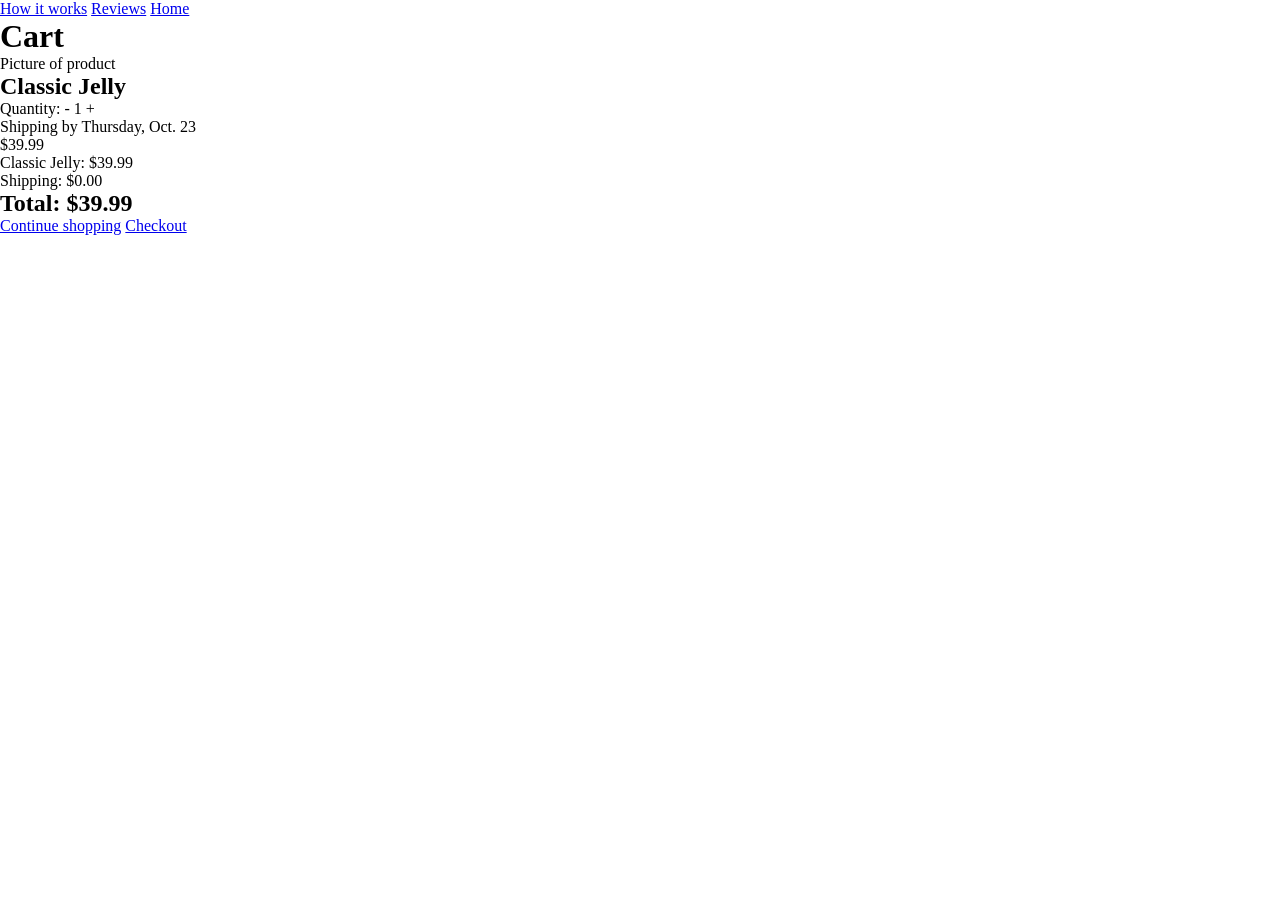
==== cart.html @ c280ca40 "Complete Jelly Roll website structure" ====
<!DOCTYPE html>
<html lang="en">

  <head>
    <meta charset="UTF-8">
    <meta name="viewport" content="width=device-width, initial-scale=1.0">
    <title>Jelly Roll Cart</title>
    <link rel="stylesheet" href="style.css">
  </head>

  <body>
    <header>
      <nav>
        <a href="#">How it works</a>
        <a href="#">Reviews</a>
        <a href="index.html">Home</a>
      </nav>
    </header>
    <main>
      <h1>Cart</h1>

      <section>
        <p>Picture of product</p>
        <h2>Classic Jelly</h2>

        <p>
          Quantity:
          <span>-</span>
          <span>1</span>
          <span>+</span>
        </p>

        <p>Shipping by Thursday, Oct. 23</p>
        <p>$39.99</p>
      </section>

      <section>
        <p>Classic Jelly: $39.99</p>
        <p>Shipping: $0.00</p>
        <h2>Total: $39.99</h2>

        <a href="products.html">Continue shopping</a>
        <a href="confirmation.html">Checkout</a>
      </section>
    </main>
  </body>

</html>
---- style.css ----
/* === RESET === */
*,
*::before,
*::after {
  margin: 0;
  padding: 0;
  box-sizing: border-box;
}

/* START BELOW */
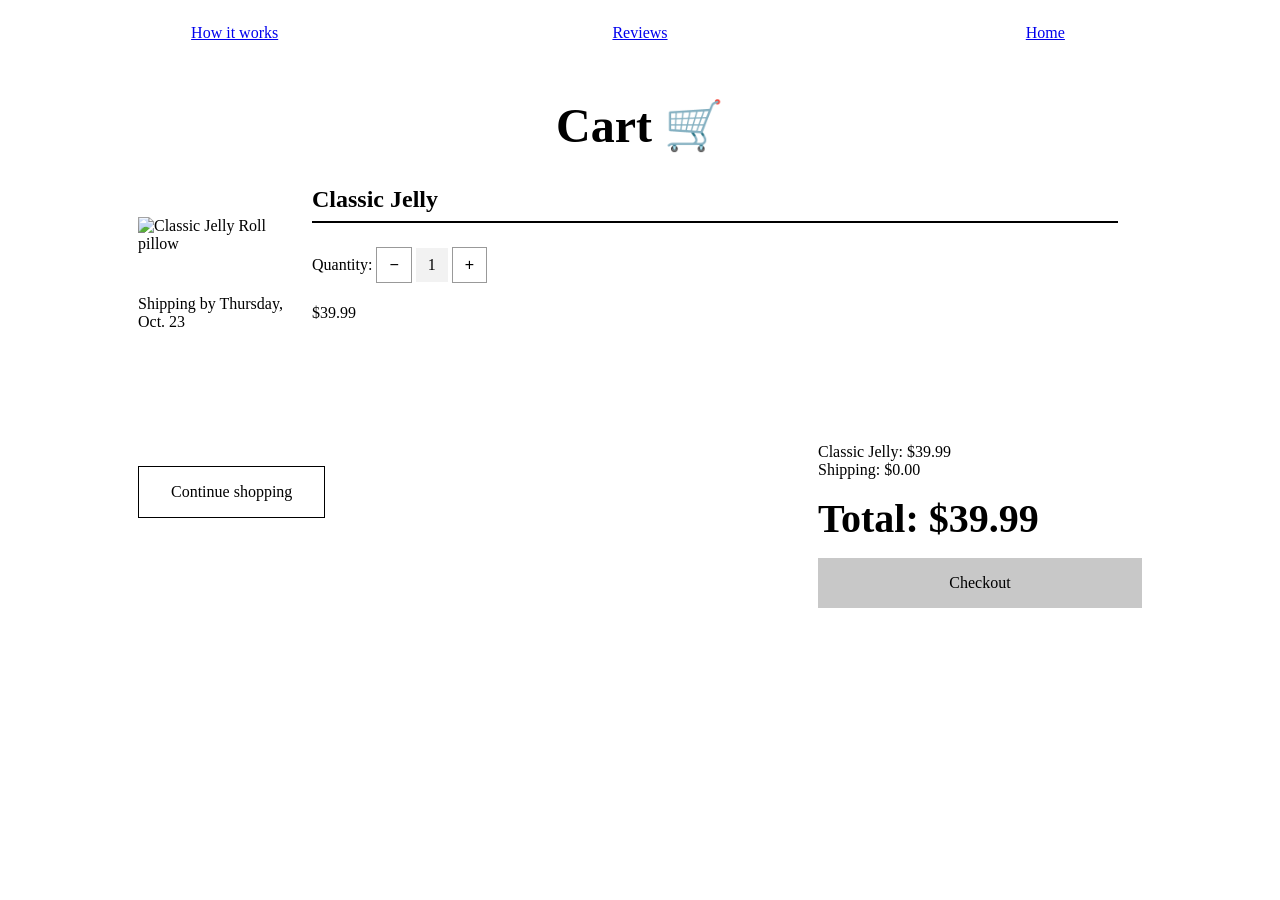
==== commit 99fcdbe8: "Finish product, cart, and confirmation pages" ====
--- a/cart.html
+++ b/cart.html
@@ -8,7 +8,7 @@
     <link rel="stylesheet" href="style.css">
   </head>
 
-  <body>
+  <body class="cart-page">
     <header>
       <nav>
         <a href="#">How it works</a>
@@ -17,24 +17,26 @@
       </nav>
     </header>
     <main>
-      <h1>Cart</h1>
+      <h1>Cart 🛒</h1>
 
-      <section>
-        <p>Picture of product</p>
+      <section class="cart-item">
+        <img src="https://picsum.photos/seed/classic-jelly/400/300" alt="Classic Jelly Roll pillow">
         <h2>Classic Jelly</h2>
 
         <p>
+        <p class="quantity">
           Quantity:
-          <span>-</span>
+          <button type="button">−</button>
           <span>1</span>
-          <span>+</span>
+          <button type="button">+</button>
+        </p>
         </p>
 
         <p>Shipping by Thursday, Oct. 23</p>
         <p>$39.99</p>
       </section>
 
-      <section>
+      <section class="cart-summary">
         <p>Classic Jelly: $39.99</p>
         <p>Shipping: $0.00</p>
         <h2>Total: $39.99</h2>
--- a/style.css
+++ b/style.css
@@ -7,4 +7,365 @@
   box-sizing: border-box;
 }
 
+img {
+  max-width: 100%;
+  height: auto;
+}
+
 /* START BELOW */
+.page {
+  display: grid;
+  grid-template-columns: repeat(12, 1fr);
+  gap: 1rem;
+}
+
+.page>header {
+  grid-column: 1 / 13;
+}
+
+.page>main {
+  grid-column: 2 / 7;
+  margin-top: 16rem;
+}
+}
+
+/* Refinement: adds space around the page and vertically centers the hero text. */
+.page {
+
+  padding: 2rem;
+}
+
+.page>main {
+  align-self: center;
+}
+
+.page {
+  grid-template-rows: auto 1fr;
+}
+
+.page nav {
+
+  display: grid;
+  grid-template-columns: repeat(3, 1fr);
+  text-align: center;
+}
+
+.fake-link {
+  color: blue;
+  text-decoration: underline;
+}
+
+.page h1 {
+  font-size: 6rem;
+}
+
+.page main p {
+  font-size: 2.25rem;
+  margin: 1rem 0;
+}
+
+.page main a {
+  display: inline-block;
+  font-size: 1.5rem;
+  margin-top: 1rem;
+  padding: 1rem 2.5rem;
+  background-color: lightgray;
+  color: black;
+  text-decoration: none;
+}
+
+.product-grid {
+  display: grid;
+  grid-template-columns: repeat(2, 1fr);
+  gap: 2rem;
+  padding: 2rem;
+}
+
+.product-grid h1 {
+  grid-column: 1 / 3;
+  text-align: center;
+}
+
+header nav {
+  display: grid;
+  grid-template-columns: repeat(3, 1fr);
+  text-align: center;
+
+}
+
+.product-grid article {
+
+  padding: 1.5rem;
+  background-color: #f2f2f2;
+  box-sizing: border-box;
+}
+
+.product-grid>a {
+  color: black;
+  text-decoration: none;
+}
+
+.product-grid>a article {}
+
+.product-grid article p {
+  margin-top: 3rem;
+  text-align: center;
+}
+
+@media (max-width: 1500px) {
+  .page>main {
+    grid-column: 1 / 13;
+  }
+}
+
+.page main section>img {
+  position: fixed;
+  inset: 0;
+  width: 100vw;
+
+  object-fit: cover;
+  z-index: -1;
+}
+
+.page>footer {
+  grid-column: 1 / 13;
+}
+
+/* CLASSIC PRODUCT PAGE */
+
+.classic-page {
+  background-color: white;
+}
+
+.classic-page header nav {
+  display: grid;
+  grid-template-columns: repeat(3, 1fr);
+  padding: 1.5rem 2rem;
+  text-align: center;
+  background-color: white;
+}
+
+.classic-page main {
+  position: relative;
+  max-width: 1000px;
+  margin: 0 auto;
+  padding: 1.5rem 2rem 3rem;
+}
+
+.classic-page main>a {
+  position: absolute;
+  left: -5rem;
+  top: 1.5rem;
+  color: black;
+  font-size: 4rem;
+  line-height: 1;
+  text-decoration: none;
+}
+
+
+.classic-page section {
+  display: grid;
+  grid-template-columns: 1fr 1fr;
+  grid-template-areas:
+    "title title"
+    "image image"
+    "colors price"
+    "description shipping"
+    "description arrival"
+    ". button";
+  column-gap: 3rem;
+  row-gap: 0.75rem;
+}
+
+.classic-page h1 {
+  grid-area: title;
+  font-size: 3rem;
+  margin: 0;
+}
+
+.classic-page section>img {
+  grid-area: image;
+  width: 100%;
+}
+
+.colors {
+  grid-area: colors;
+  display: flex;
+  gap: 1.25rem;
+  align-items: center;
+}
+
+.color-choice {
+  display: inline-block;
+  width: 3.5rem;
+  height: 3.5rem;
+  margin-right: 1rem;
+  border: 3px solid white;
+  border-radius: 50%;
+  box-shadow: 0 0 0 2px #777;
+  cursor: pointer;
+}
+
+.color-choice.pink {
+  background-color: hotpink;
+}
+
+.color-choice.purple {
+  background-color: mediumpurple;
+}
+
+.color-choice.orange {
+  background-color: orange;
+}
+
+.description {
+  grid-area: description;
+  font-size: 1.4rem;
+  max-width: 25rem;
+}
+
+.price {
+  grid-area: price;
+  font-size: 2.5rem;
+  text-align: right;
+}
+
+.shipping {
+  grid-area: shipping;
+  font-size: 1.5rem;
+}
+
+.arrival {
+  grid-area: arrival;
+}
+
+.add-to-cart {
+  grid-area: button;
+  display: block;
+  padding: 1.25rem 2rem;
+  background-color: #b5b5b5;
+  color: black;
+  font-size: 1.5rem;
+  text-align: center;
+  text-decoration: none;
+}
+
+/* CART PAGE */
+
+.cart-page {
+  background-color: white;
+}
+
+.cart-page header nav {
+  display: grid;
+  grid-template-columns: repeat(3, 1fr);
+  padding: 1.5rem 2rem;
+  text-align: center;
+  background-color: white;
+}
+
+.cart-page main {
+  position: relative;
+  max-width: 1100px;
+  margin: 0 auto;
+  padding: 2rem 3rem 4rem;
+  display: grid;
+  grid-template-columns: 2fr 1fr;
+  gap: 2rem;
+}
+
+.cart-page main>h1 {
+  grid-column: 1 / 3;
+  text-align: center;
+  font-size: 3rem;
+}
+
+.cart-item {
+  grid-column: 1 / 3;
+  display: grid;
+  grid-template-columns: 150px 1fr auto;
+  grid-template-areas:
+    "image title price"
+    "image quantity price"
+    "image shipping price";
+  gap: 0.75rem 1.5rem;
+  align-items: center;
+}
+
+.cart-item img {
+  grid-area: image;
+}
+
+.cart-item h2 {
+  grid-area: title;
+  border-bottom: 2px solid black;
+  padding-bottom: 0.5rem;
+}
+
+.cart-item p:nth-of-type(1) {
+  grid-area: quantity;
+}
+
+.cart-item p:nth-of-type(2) {
+  grid-area: shipping;
+}
+
+.cart-item p:nth-of-type(3) {
+  grid-area: price;
+  font-size: 2.5rem;
+}
+
+.cart-summary {
+  grid-column: 2;
+  margin-top: 5rem;
+}
+
+.cart-summary h2 {
+  font-size: 2.5rem;
+  margin: 1rem 0;
+}
+
+.cart-summary a {
+  display: block;
+  padding: 1rem 2rem;
+  background-color: #c8c8c8;
+  color: black;
+  text-align: center;
+  text-decoration: none;
+  margin-top: 1rem;
+}
+
+
+
+.cart-summary a:first-of-type {
+  position: absolute;
+  left: 3rem;
+  top: 24rem;
+  width: auto;
+  background-color: white;
+  border: 1px solid black;
+}
+
+.quantity button {
+  border: 1px solid #999;
+  background-color: white;
+  padding: 0.5rem 0.75rem;
+  font-size: 1rem;
+  cursor: pointer;
+}
+
+.quantity span {
+  display: inline-block;
+  padding: 0.5rem 0.75rem;
+  background-color: #f2f2f2;
+}
+
+.confirmation-page {
+  min-height: 100vh;
+  display: flex;
+  flex-direction: column;
+  justify-content: flex-start;
+  padding-top: 12rem;
+  align-items: center;
+  text-align: center;
+}
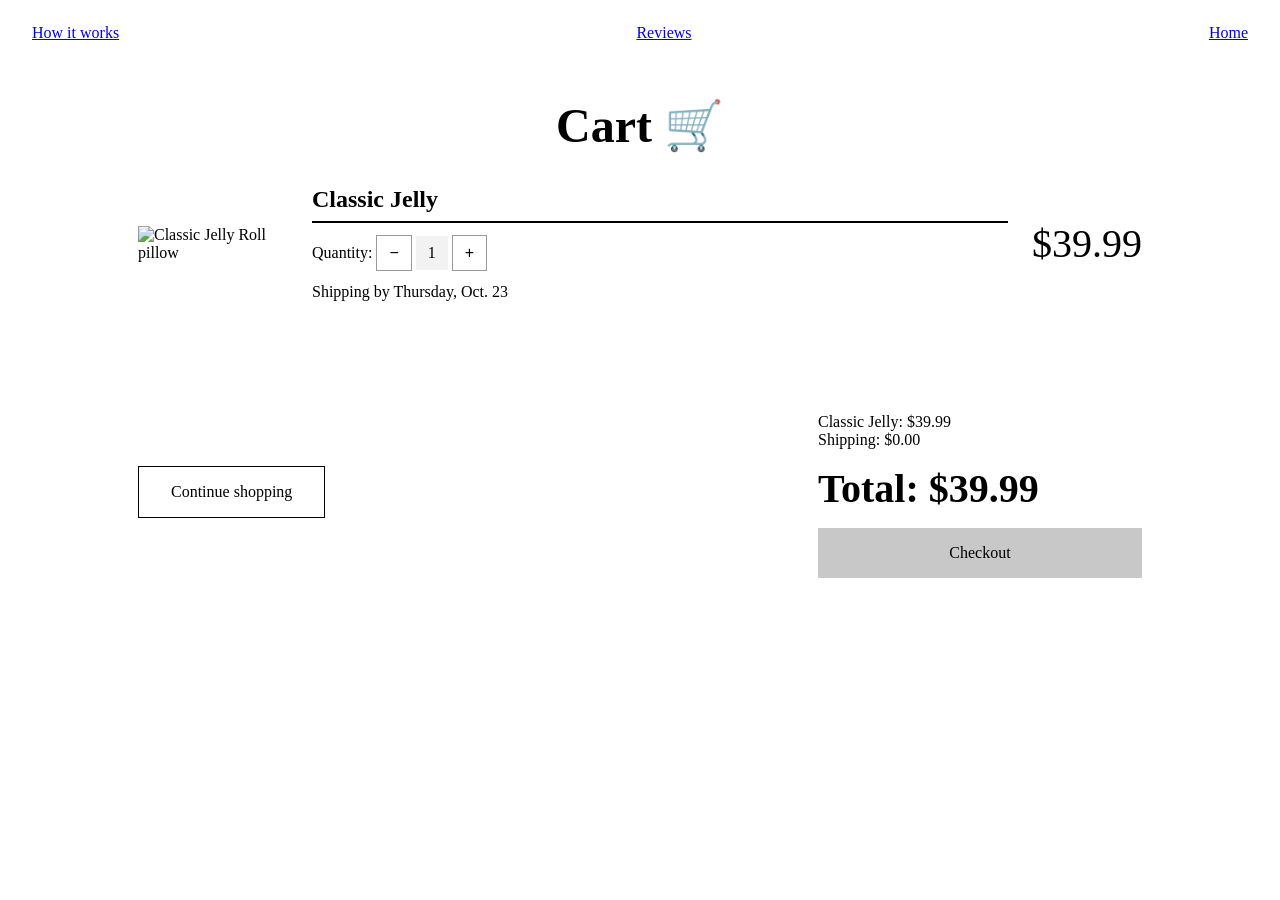
==== commit 54b93dfe: "Fix navigation and layout bugs" ====
--- a/cart.html
+++ b/cart.html
@@ -23,14 +23,14 @@
         <img src="https://picsum.photos/seed/classic-jelly/400/300" alt="Classic Jelly Roll pillow">
         <h2>Classic Jelly</h2>
 
-        <p>
+
         <p class="quantity">
           Quantity:
           <button type="button">−</button>
           <span>1</span>
           <button type="button">+</button>
         </p>
-        </p>
+
 
         <p>Shipping by Thursday, Oct. 23</p>
         <p>$39.99</p>
--- a/style.css
+++ b/style.css
@@ -27,7 +27,7 @@
   grid-column: 2 / 7;
   margin-top: 16rem;
 }
-}
+
 
 /* Refinement: adds space around the page and vertically centers the hero text. */
 .page {
@@ -43,10 +43,12 @@
   grid-template-rows: auto 1fr;
 }
 
+/* Flexbox fits because the navigation links are arranged in one row. */
 .page nav {
-
-  display: grid;
-  grid-template-columns: repeat(3, 1fr);
+  display: flex;
+  justify-content: space-between;
+  align-items: center;
+  gap: 1rem;
   text-align: center;
 }
 
@@ -86,11 +88,13 @@
   text-align: center;
 }
 
+/* Flexbox fits because the navigation links are arranged in one row. */
 header nav {
-  display: grid;
-  grid-template-columns: repeat(3, 1fr);
-  text-align: center;
-
+  display: flex;
+  justify-content: space-between;
+  align-items: center;
+  gap: 1rem;
+  text-align: center;
 }
 
 .product-grid article {
@@ -119,6 +123,7 @@
 }
 
 .page main section>img {
+  height: 100vh;
   position: fixed;
   inset: 0;
   width: 100vw;
@@ -137,13 +142,17 @@
   background-color: white;
 }
 
+/* Flexbox fits because the navigation links are arranged in one row. */
 .classic-page header nav {
-  display: grid;
-  grid-template-columns: repeat(3, 1fr);
+  display: flex;
+  justify-content: space-between;
+  align-items: center;
+  gap: 1rem;
   padding: 1.5rem 2rem;
   text-align: center;
   background-color: white;
 }
+
 
 .classic-page main {
   position: relative;
@@ -188,6 +197,7 @@
   width: 100%;
 }
 
+/* Flexbox fits because the color choices are arranged in one row. */
 .colors {
   grid-area: colors;
   display: flex;
@@ -199,7 +209,7 @@
   display: inline-block;
   width: 3.5rem;
   height: 3.5rem;
-  margin-right: 1rem;
+
   border: 3px solid white;
   border-radius: 50%;
   box-shadow: 0 0 0 2px #777;
@@ -256,13 +266,17 @@
   background-color: white;
 }
 
+/* Flexbox fits because the navigation links are arranged in one row. */
 .cart-page header nav {
-  display: grid;
-  grid-template-columns: repeat(3, 1fr);
+  display: flex;
+  justify-content: space-between;
+  align-items: center;
+  gap: 1rem;
   padding: 1.5rem 2rem;
   text-align: center;
   background-color: white;
 }
+
 
 .cart-page main {
   position: relative;
@@ -368,4 +382,19 @@
   padding-top: 12rem;
   align-items: center;
   text-align: center;
+}
+
+@media (max-width: 800px) {
+
+  .page nav,
+  header nav,
+  .classic-page header nav,
+  .cart-page header nav {
+    flex-direction: column;
+    align-items: flex-start;
+  }
+
+  .colors {
+    flex-wrap: wrap;
+  }
 }
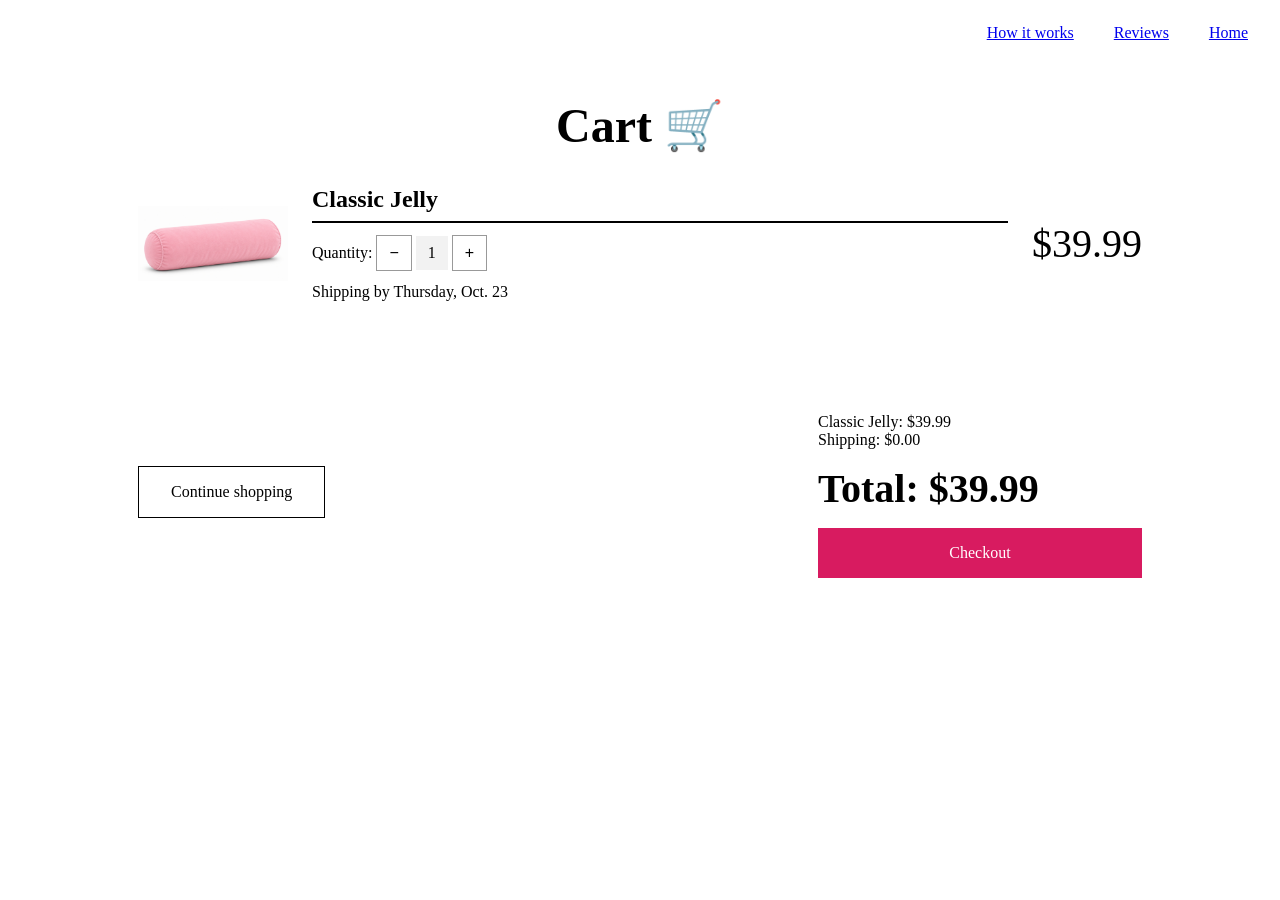
==== commit 8789765f: "Add product images and update typography styles" ====
--- a/cart.html
+++ b/cart.html
@@ -20,7 +20,7 @@
       <h1>Cart 🛒</h1>
 
       <section class="cart-item">
-        <img src="https://picsum.photos/seed/classic-jelly/400/300" alt="Classic Jelly Roll pillow">
+        <img src="classic.png" alt="Pink Classic Jelly pillow">
         <h2>Classic Jelly</h2>
 
 
--- a/style.css
+++ b/style.css
@@ -59,6 +59,8 @@
 
 .page h1 {
   font-size: 6rem;
+  font-family: "Coiny", system-ui;
+  color: #d81b60;
 }
 
 .page main p {
@@ -71,8 +73,8 @@
   font-size: 1.5rem;
   margin-top: 1rem;
   padding: 1rem 2.5rem;
-  background-color: lightgray;
-  color: black;
+  background-color: #d81b60;
+  color: white;
   text-decoration: none;
 }
 
@@ -88,13 +90,20 @@
   text-align: center;
 }
 
+.product-grid h2 {
+  font-family: "Coiny", system-ui;
+  color: #d81b60;
+}
+
 /* Flexbox fits because the navigation links are arranged in one row. */
 header nav {
   display: flex;
-  justify-content: space-between;
-  align-items: center;
-  gap: 1rem;
-  text-align: center;
+  justify-content: flex-end;
+  align-items: center;
+  width: 100%;
+  box-sizing: border-box;
+  gap: 2.5rem;
+  padding: 1.5rem 2rem;
 }
 
 .product-grid article {
@@ -397,4 +406,74 @@
   .colors {
     flex-wrap: wrap;
   }
+}
+
+.page header nav,
+.classic-page header nav,
+.cart-page header nav,
+.confirmation-page header nav,
+body>header nav {
+  display: flex;
+  justify-content: flex-end;
+  align-items: center;
+  width: 100%;
+  box-sizing: border-box;
+  gap: 2.5rem;
+  padding: 1.5rem 2rem;
+}
+
+.product-detail a,
+.classic-page main a {
+  background-color: #d81b60;
+  color: white;
+}
+
+.classic-page a[href="products.html"] {
+  background-color: transparent !important;
+  color: black !important;
+  padding: 0 !important;
+  border: none !important;
+  text-decoration: none;
+}
+
+.classic-page h1 {
+  font-family: "Coiny", system-ui;
+  color: #d81b60;
+}
+
+.cart-page a[href="confirmation.html"] {
+  background-color: #d81b60 !important;
+  color: white !important;
+}
+
+.page main section {
+  padding-left: 2rem;
+}
+
+.page h1,
+.page main p,
+.page main a {
+  position: relative;
+  left: -4rem;
+  top: -6rem;
+}
+
+.product-grid {
+  background: linear-gradient(#cceaff, #eef9ff);
+}
+
+
+.product-grid article {
+  background-color: white;
+}
+
+
+.product-grid>article:first-of-type img {
+  width: 125%;
+  max-width: none;
+  margin-left: -12.5%;
+}
+
+.product-grid article {
+  overflow: hidden;
 }
